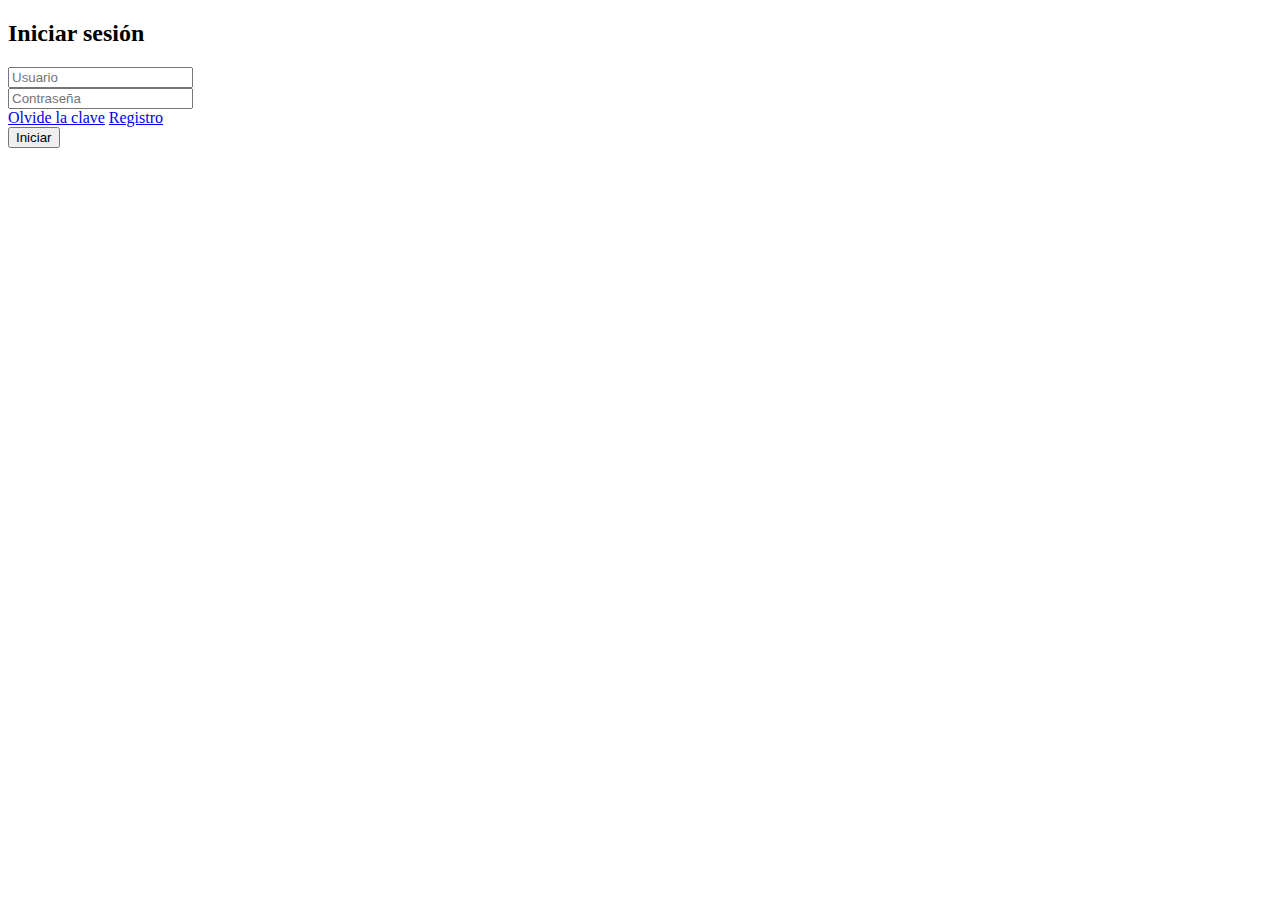
==== index.html @ 0b04646b "Add files via upload" ====
<!DOCTYPE html>
<html lang="es">
<head>
    <meta charset="UTF-8">
    <meta name="viewport" content="width=device-width, initial-scale=1.0">
    <link rel="stylesheet" href="estilos/estilos.css">
    <script src="index.js"></script>
    <title>Expoplanetas Ortograficos</title>
</head>
<body>
    <div class="box">
        <div class="form">
            <h2>Iniciar sesión</h2>
            <div class="inputBox">
                <input type="text" placeholder="Usuario" id="usuario">
                <i></i>
            </div>
            <div class="inputBox">
                <input type="password" placeholder="Contraseña" id="contraseña">
                <i></i>
            </div>
            <div class="links">
                <a href="#">Olvide la clave</a>
                <a href="registro.html">Registro</a>
            </div>
            <input type="submit" value="Iniciar" onclick="login()">
            </div>
    </div>
</body>
</html>
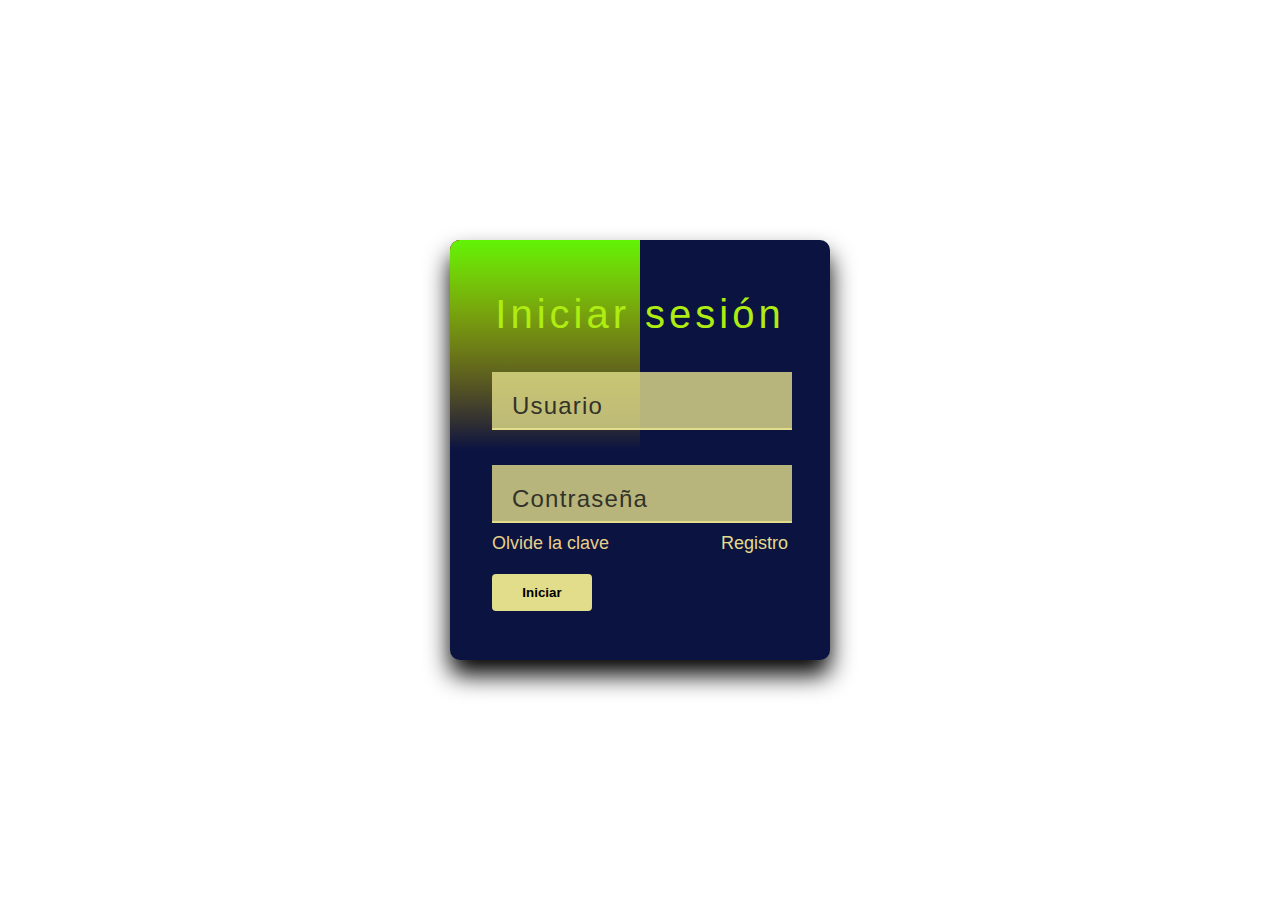
==== commit e0055700: "Update index.html" ====
--- a/index.html
+++ b/index.html
@@ -3,7 +3,7 @@
 <head>
     <meta charset="UTF-8">
     <meta name="viewport" content="width=device-width, initial-scale=1.0">
-    <link rel="stylesheet" href="estilos/estilos.css">
+    <link rel="stylesheet" href="estilos.css">
     <script src="index.js"></script>
     <title>Expoplanetas Ortograficos</title>
 </head>
@@ -27,4 +27,4 @@
             </div>
     </div>
 </body>
-</html>+</html>
--- a/estilos.css
+++ b/estilos.css
@@ -0,0 +1,175 @@
+*
+{
+    margin: 0;
+    padding: 0;
+    box-sizing: border-box;
+    font-family: Arial;
+}
+
+body{
+    background: url(/multimedia/fondo-login.jpg);
+    background-size: cover;
+    background-position: center; 
+    display: flex;
+    justify-content: center;
+    align-items: center;
+    min-height: 100vh;
+}
+
+.box{
+    position: relative;
+    width: 380px;
+    height: 420px;
+    background: #0b1341;
+    border-radius: 10px;
+    overflow: hidden;
+    box-shadow: 0px 15px 25px;
+}
+
+.box::before{
+    content: '';
+    position: absolute;
+    top: -50%;
+    left: -50%;
+    width: 380px;
+    height: 420px;
+    background: linear-gradient(0deg, transparent, #ec0808, #ec0808);
+    z-index: 10;
+    transform-origin: bottom right;
+    animation: animate 5s linear infinite;
+    animation-delay: -3s;
+}
+
+.box::after{
+    content: '';
+    position: absolute;
+    top: -50%;
+    left: -50%;
+    width: 380px;
+    height: 420px;
+    background: linear-gradient(0deg, transparent, #61f406, #61f406);
+    z-index: 10;
+    transform-origin: bottom right;
+    animation: animate 8s linear infinite;
+}
+
+@keyframes animate 
+{
+    0% 
+    {
+        transform: rotate(0deg);
+    }
+    100%
+    {
+        transform: rotate(360deg);
+    }
+}
+
+.form{
+    background: url(/multimedia/fondo-login.jpg);
+    background-size: cover;
+    opacity: 2;
+    position: absolute;
+    inset: 2px;
+    border-radius: 23px;
+    z-index: 12;
+    padding: 50px 40px;
+    display: flex;
+    flex-direction: column;
+}
+
+.form h2{
+    font-size: 40px;
+    color: #aeec12;
+    font-weight: 500;
+    text-align: center;
+    letter-spacing: 0.1em;
+}
+
+.inputBox{
+    position: relative;
+    width: 300px;
+    margin-top: 35px;
+}
+
+.inputBox input{
+    position: relative;
+    width: 100%;
+    padding: 20px 10px 10px;
+    background: #e2de8acc;
+    border: none;
+    outline: none;
+    color: #0b1341;
+    font-size: 1.5em;
+    letter-spacing: 0.15em;
+}
+
+.inputBox input::-webkit-input-placeholder{
+    position: relative;
+    left: 0;
+    padding: 20px 10px 10px;
+    font-size: 1em;
+    color: #323229;
+    pointer-events: none;
+    letter-spacing: 0.05em;
+    transition: 0.5s;
+}
+
+.inputBox input::valid,
+.inputBox input::focus {
+    color: #e2dd8a;
+    transform: translateX(0px) translateY(-34px);
+    font-size: 0.75sem;
+}
+
+.inputBox i{
+    position: absolute;
+    left: 0;
+    bottom: 0;
+    width: 100%;
+    height: 2px;
+    background: #e2dd8a;
+    border-radius: 4px;
+    transition: 0.5s;
+    pointer-events: none;
+    z-index: 9;
+}
+
+.inputBox input::valid ~ i,
+.inputBox input::focus ~ i{
+    height: 44px;
+}
+
+.links{
+    display: flex;
+    justify-content: space-between;
+}
+
+.links a{
+    margin: 10px 0;
+    font-size: 18px;
+    color: #e7cf88;
+    text-decoration: none;
+}
+
+.links a:hover,
+.links a:nth-child(2){
+    color: #e2dd8a;
+}
+
+input[type="submit"]{
+    border: none;
+    outline: none;
+    background: #e2dd8a;
+    padding: 11px 25px;
+    width: 100px;
+    margin-top: 10px;
+    border-radius: 4px;
+    font-weight: 600;
+    cursor: pointer;
+}
+
+input[type="submit"]:active{
+    opacity: 0.4;
+}
+
